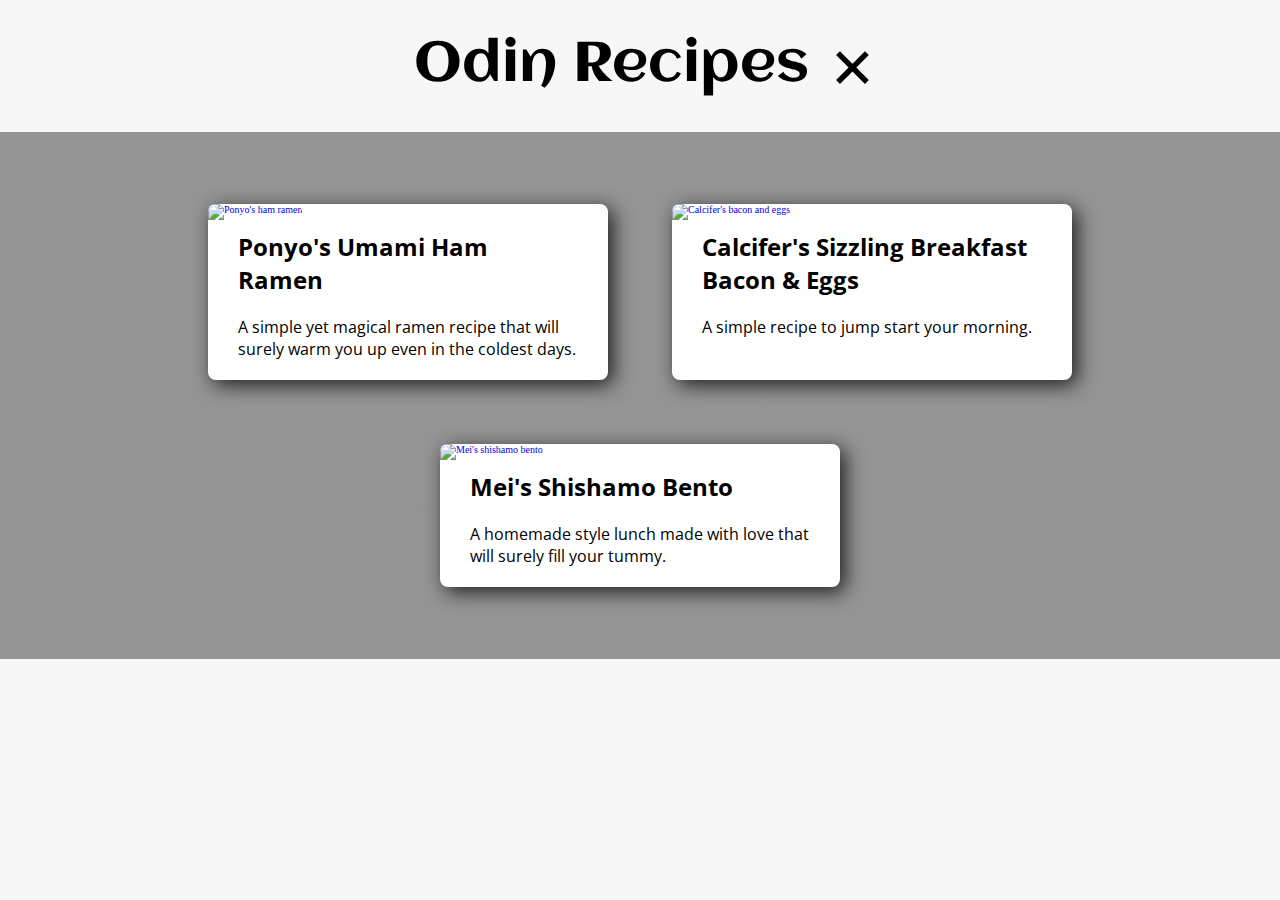
==== index.html @ b33f8dc5 "Fix file paths" ====
<!DOCTYPE html>
<html lang="en">
    <head>
        <meta charset="UTF-8">
        <title>Odin Recipes</title>
        <link rel="stylesheet" href="./style.css">
    </head>

    <body>
        
        <header>
            <h1>Odin Recipes</h1>
            <p>✕</p>
            <i|mg src="./images/Studio_Ghibli_logo.png" alt="Studio Ghibli logo">
        </header>

        <section class="hero">              
                <ul id="food-recipes">
                    <li>
                        <figure id="food-image">
                        <a href="./recipes/ramen.html">
                        <img src="https://www.seriouseats.com/thmb/SPKa84FobRKAz_HlyjXzwEDkpLM=/770x0/filters:no_upscale():max_bytes(150000):strip_icc():format(webp)/__opt__aboutcom__coeus__resources__content_migration__serious_eats__seriouseats.com__2020__07__20200715-studio-ghibli-Ponyo_Ramen-2deccc3fadcb406db06d660885e6ac87.jpg" alt="Ponyo's ham ramen">
                        <figcaption>
                            <p id="caption-title">Ponyo's Umami Ham Ramen</p>
                            <p id="caption-sub">A simple yet magical ramen recipe that will surely warm you up even in the coldest days.</p>
                        </figcaption></a>
                        </figure>
                    </li>
                    <li>
                        <figure id="food-image">
                            <a href="./recipes/bacon-egg.html">
                            <img src="https://www.seriouseats.com/thmb/c7PhAQJC9SKD-qGYfs1bevAYD8Y=/880x0/filters:no_upscale():max_bytes(150000):strip_icc():format(webp)/__opt__aboutcom__coeus__resources__content_migration__serious_eats__seriouseats.com__2020__07__20200715-studio-ghibli-Howls_BaconEggs1500-ebebd31467c24b89af81d18bc73f638e.jpg" alt="Calcifer's bacon and eggs">
                            <figcaption>
                                <p id="caption-title">Calcifer's Sizzling Breakfast Bacon & Eggs</p>
                                <p id="caption-sub">A simple recipe to jump start your morning.</p>
                                </figcaption></a>
                            </figure>
                    </li>
                    <li>
                        <figure id="food-image">
                            <a href="./recipes/bento.html">
                            <img src="https://www.seriouseats.com/thmb/HfcTwmUIfS7tZNU05KLvPKSQxJE=/770x0/filters:no_upscale():max_bytes(150000):strip_icc():format(webp)/__opt__aboutcom__coeus__resources__content_migration__serious_eats__seriouseats.com__2020__07__20200715-studio-ghibli-Totoro_Bento-3c8bf855d39840a989f083809e784871.jpg" alt="Mei's shishamo bento">
                            <figcaption>
                                <p id="caption-title">Mei's Shishamo Bento</p>
                                <p id="caption-sub">A homemade style lunch made with love that will surely fill your tummy.</p>
                                </figcaption></a>
                            </figure>
                    </li>
                </ul>
        </section>
    </body>
</html>
---- style.css ----
@import url('https://fonts.googleapis.com/css2?family=Open+Sans:wght@300&display=swap');
@import url('https://fonts.googleapis.com/css2?family=Aclonica&display=swap');

* {
    margin: 0;
    padding: 0;
    font-size: 10px;
}

body {
    margin: 0;
    background-color: #F7F7F7;
}

.hero {
    /* Sizing 5*/
    width: 100%;
    /* height: 5calc(100vh - 232px); */
    height: 100%;

    /* Background */
    background-image: linear-gradient(rgba(51, 51, 51, 0.5),rgba(51, 51, 51, 0.5)), url('https://data.whicdn.com/images/334382566/original.jpg');
    background-position: center;
    background-repeat: no-repeat;
    background-size: cover;
    background-attachment: fixed;
}

header {
    display: flex;
    justify-content: center;
    align-items: center;
    flex-wrap: wrap;
    padding: 24px 0;
}

header img {
    max-width: 350px;
}

header h1 {
    font-size: 5.6rem;
    font-family: 'Aclonica', sans-serif;
    font-weight: 400;
    padding: 10px;
}

header p {
    font-family: 'Open Sans', sans-serif;
    font-size: 5.6rem;
    padding: 0 0 0 10px;
}

#food-recipes {
    list-style-type: none;
    display: flex;
    justify-content: center;
    flex-wrap: wrap;
    padding: 40px 0;
}

#food-recipes li {
    background-color: white;
    box-shadow: 5px 5px 20px #1f1e1e; /*x y shadow-diffuse color*/
    border-radius: 8px;
    width: 400px;
    margin: 32px 32px;
    transition: all .3s ease;
}

#food-recipes li:hover {
    transform: translate3D(0,-1px,0) scale(1.03);
    transition: all .3s ease;
}

#food-image img {
    border-radius: 8px 8px 0 0;
    height: 275px;
    width: 400px;
}

#food-image img:hover {
    
}

#food-image a {
    text-decoration: none;
}

#food-image #caption-title{
    font-size: 2.4rem;
    font-weight: bold;
    padding: 10px 30px 10px 30px;
}

#food-image #caption-sub {
    font-size: 1.6rem;
    padding: 10px 30px 20px 30px;
}

#food-image p {
    font-family: 'Open Sans', sans-serif;
    color: black;
}

/* Media Queries */
@media (max-width: 900px) {
    header {
        flex-direction: column;
    }

    header p, header h1 {
        padding: 0 0;
    }

    header h1 {
        font-size: 4rem;
    }   
}
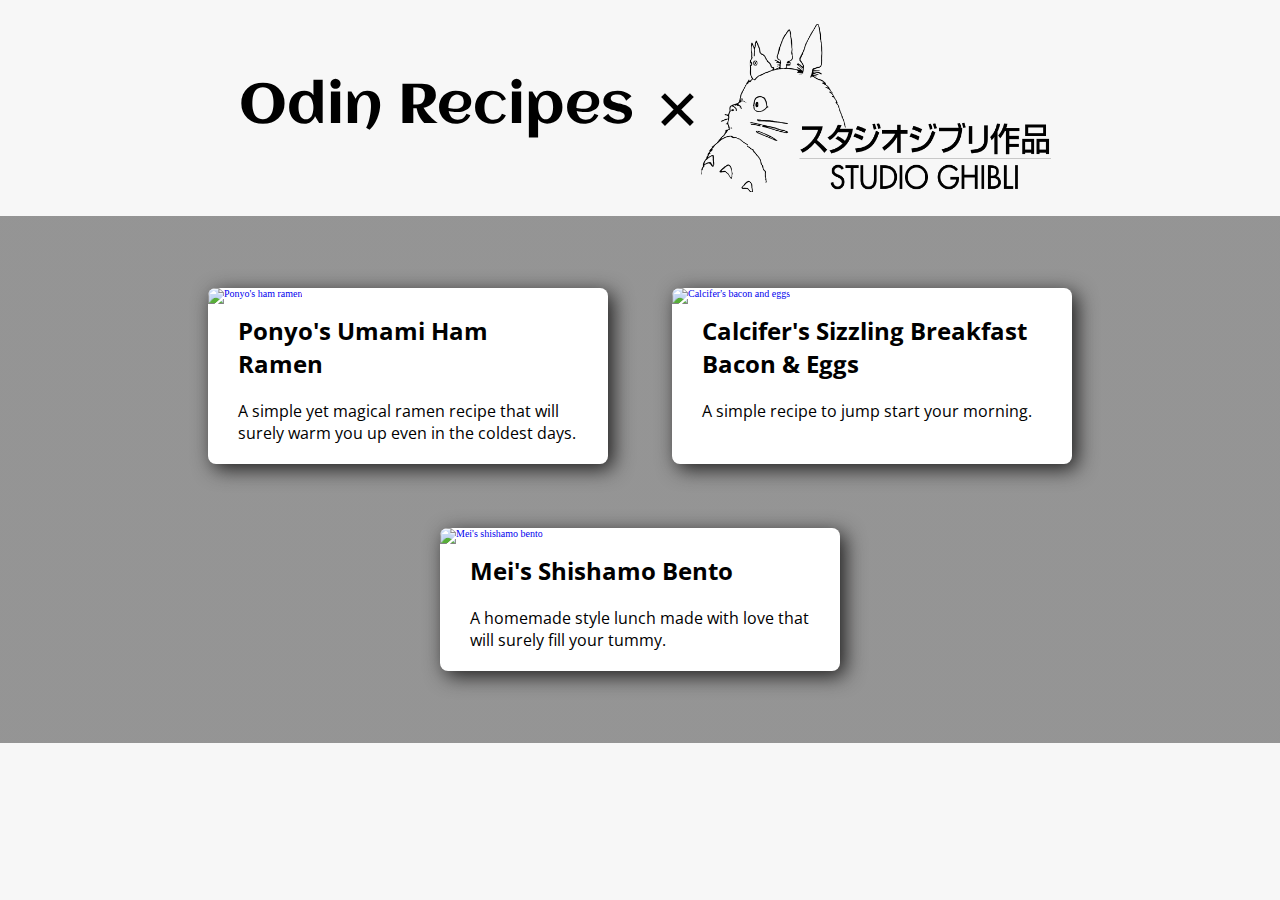
==== commit 4ddf9f8b: "Fix typo" ====
--- a/index.html
+++ b/index.html
@@ -7,11 +7,10 @@
     </head>
 
     <body>
-        
         <header>
             <h1>Odin Recipes</h1>
             <p>✕</p>
-            <i|mg src="./images/Studio_Ghibli_logo.png" alt="Studio Ghibli logo">
+            <img src="../images/Studio_Ghibli_logo.png" alt="Studio Ghibli logo">
         </header>
 
         <section class="hero">              
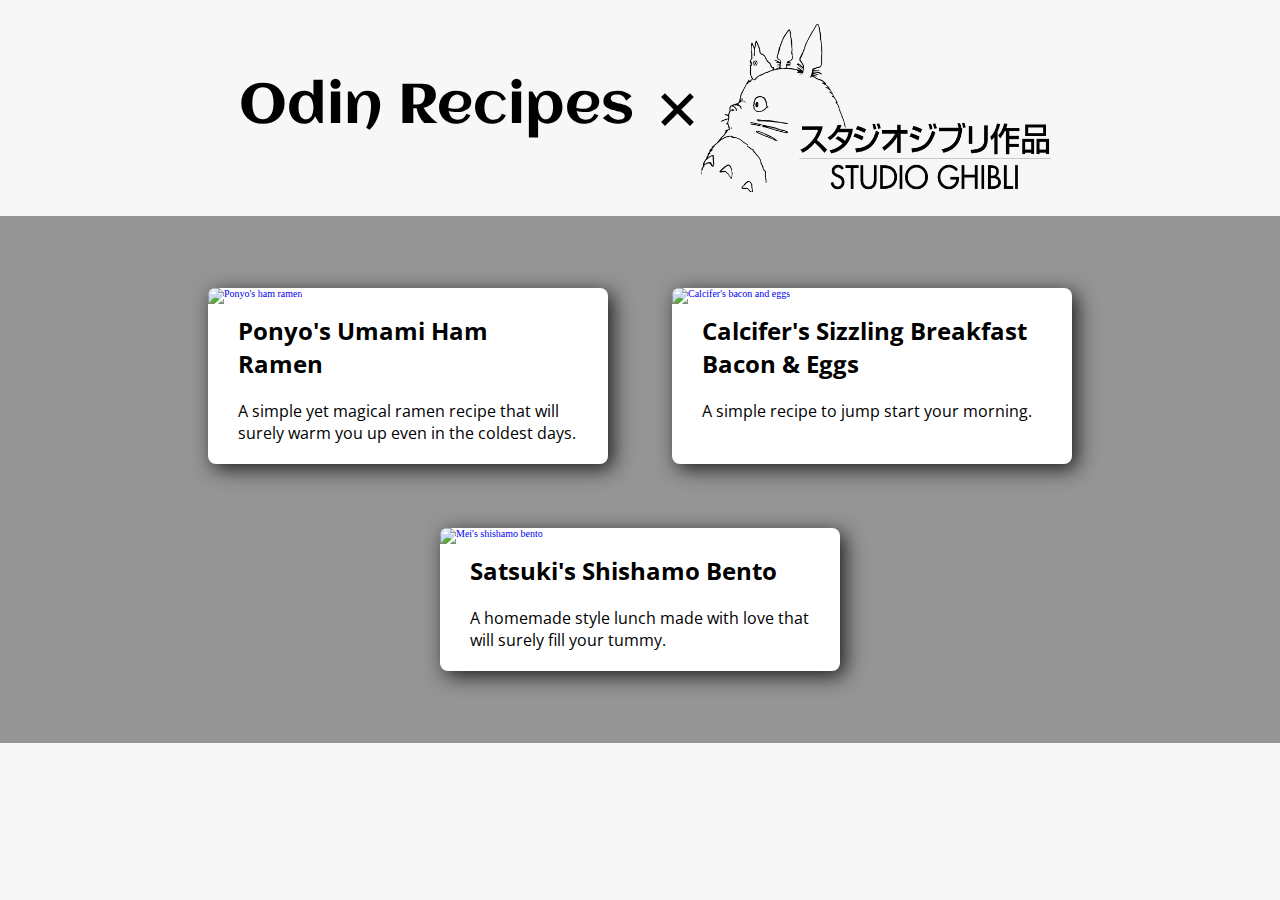
==== commit 27ab2bb2: "Fix names of content in file" ====
--- a/index.html
+++ b/index.html
@@ -40,7 +40,7 @@
                             <a href="./recipes/bento.html">
                             <img src="https://www.seriouseats.com/thmb/HfcTwmUIfS7tZNU05KLvPKSQxJE=/770x0/filters:no_upscale():max_bytes(150000):strip_icc():format(webp)/__opt__aboutcom__coeus__resources__content_migration__serious_eats__seriouseats.com__2020__07__20200715-studio-ghibli-Totoro_Bento-3c8bf855d39840a989f083809e784871.jpg" alt="Mei's shishamo bento">
                             <figcaption>
-                                <p id="caption-title">Mei's Shishamo Bento</p>
+                                <p id="caption-title">Satsuki's Shishamo Bento</p>
                                 <p id="caption-sub">A homemade style lunch made with love that will surely fill your tummy.</p>
                                 </figcaption></a>
                             </figure>
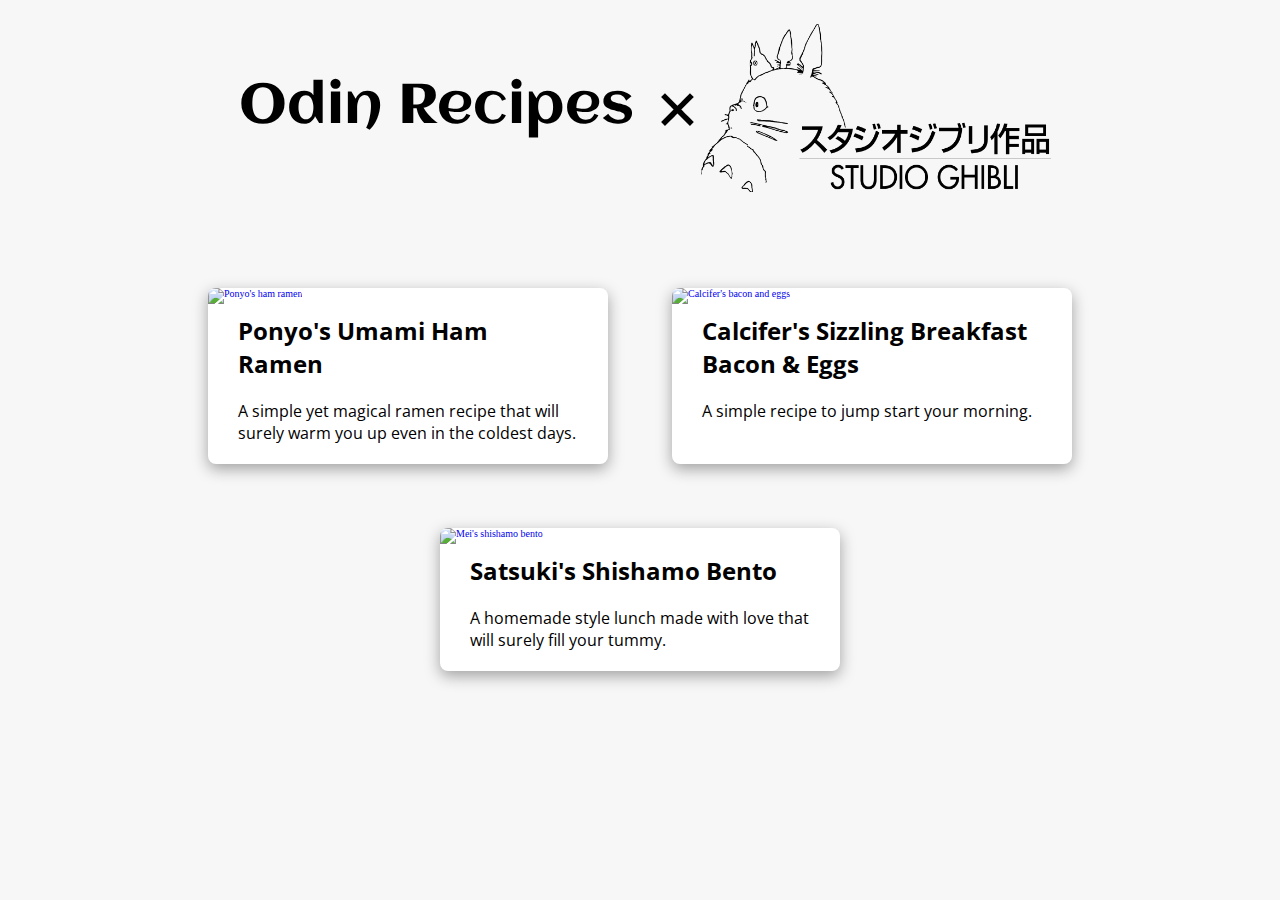
==== commit 4feb35a4: "Add meta tag" ====
--- a/index.html
+++ b/index.html
@@ -2,6 +2,7 @@
 <html lang="en">
     <head>
         <meta charset="UTF-8">
+        <meta name="viewport" content="width=device-width, initial-scale=1.0">
         <title>Odin Recipes</title>
         <link rel="stylesheet" href="./style.css">
     </head>
--- a/style.css
+++ b/style.css
@@ -10,20 +10,6 @@
 body {
     margin: 0;
     background-color: #F7F7F7;
-}
-
-.hero {
-    /* Sizing 5*/
-    width: 100%;
-    /* height: 5calc(100vh - 232px); */
-    height: 100%;
-
-    /* Background */
-    background-image: linear-gradient(rgba(51, 51, 51, 0.5),rgba(51, 51, 51, 0.5)), url('https://data.whicdn.com/images/334382566/original.jpg');
-    background-position: center;
-    background-repeat: no-repeat;
-    background-size: cover;
-    background-attachment: fixed;
 }
 
 header {
@@ -61,7 +47,7 @@
 
 #food-recipes li {
     background-color: white;
-    box-shadow: 5px 5px 20px #1f1e1e; /*x y shadow-diffuse color*/
+    box-shadow: 0 5px 15px #a0a0a0; /*x y shadow-diffuse color*/
     border-radius: 8px;
     width: 400px;
     margin: 32px 32px;
@@ -71,16 +57,13 @@
 #food-recipes li:hover {
     transform: translate3D(0,-1px,0) scale(1.03);
     transition: all .3s ease;
+    box-shadow: 0 0 7px #000000;
 }
 
 #food-image img {
     border-radius: 8px 8px 0 0;
     height: 275px;
     width: 400px;
-}
-
-#food-image img:hover {
-    
 }
 
 #food-image a {
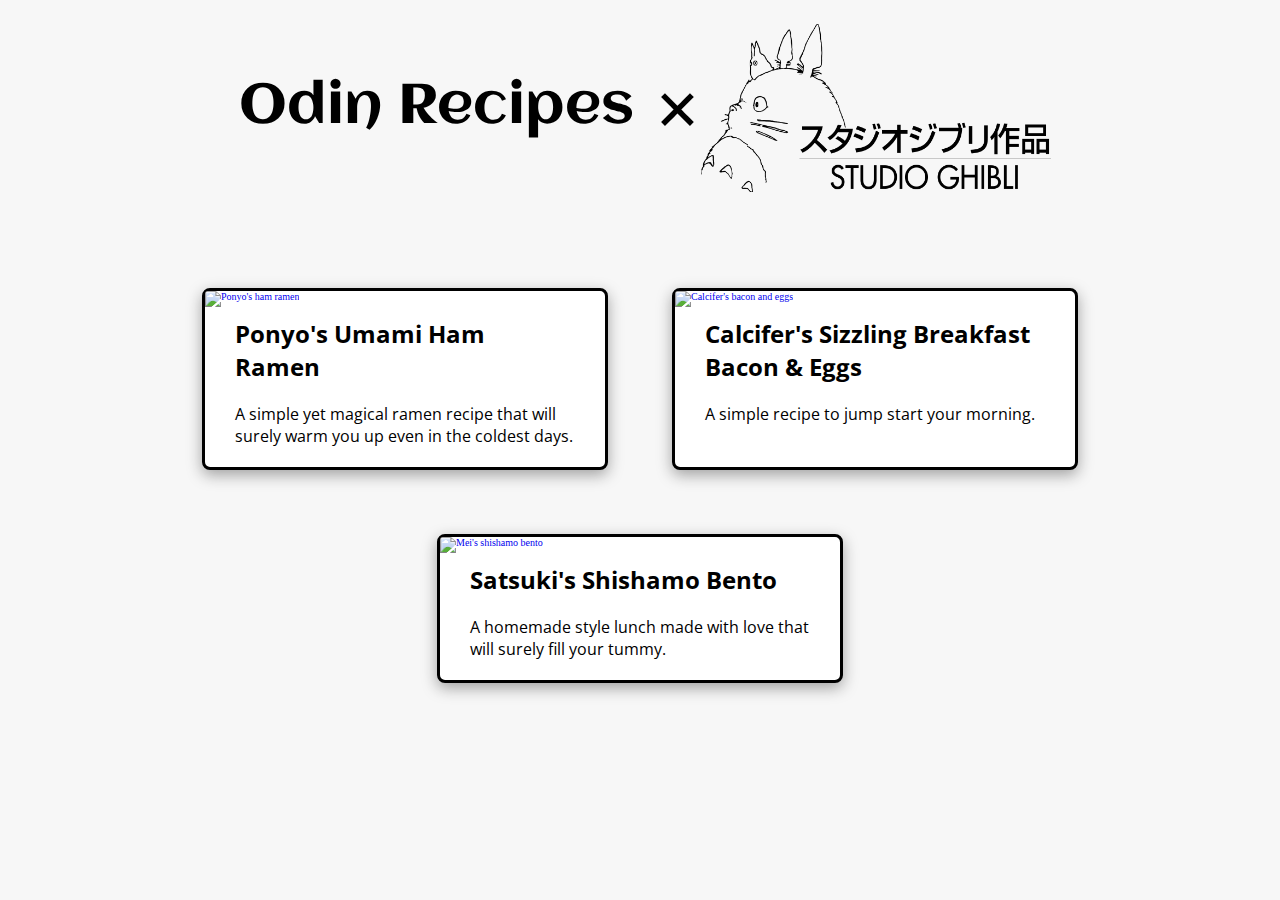
==== commit 29e32426: "Fix links" ====
--- a/index.html
+++ b/index.html
@@ -11,7 +11,7 @@
         <header>
             <h1>Odin Recipes</h1>
             <p>✕</p>
-            <img src="../images/Studio_Ghibli_logo.png" alt="Studio Ghibli logo">
+            <img src="./images/Studio_Ghibli_logo.png" alt="Studio Ghibli logo">
         </header>
 
         <section class="hero">              
@@ -48,5 +48,8 @@
                     </li>
                 </ul>
         </section>
+        <footer>
+            <p></p>
+        </footer>
     </body>
 </html>--- a/style.css
+++ b/style.css
@@ -48,6 +48,7 @@
 #food-recipes li {
     background-color: white;
     box-shadow: 0 5px 15px #a0a0a0; /*x y shadow-diffuse color*/
+    border: 3px black solid;
     border-radius: 8px;
     width: 400px;
     margin: 32px 32px;
@@ -61,7 +62,7 @@
 }
 
 #food-image img {
-    border-radius: 8px 8px 0 0;
+    border-radius: 3px 3px 0 0;
     height: 275px;
     width: 400px;
 }
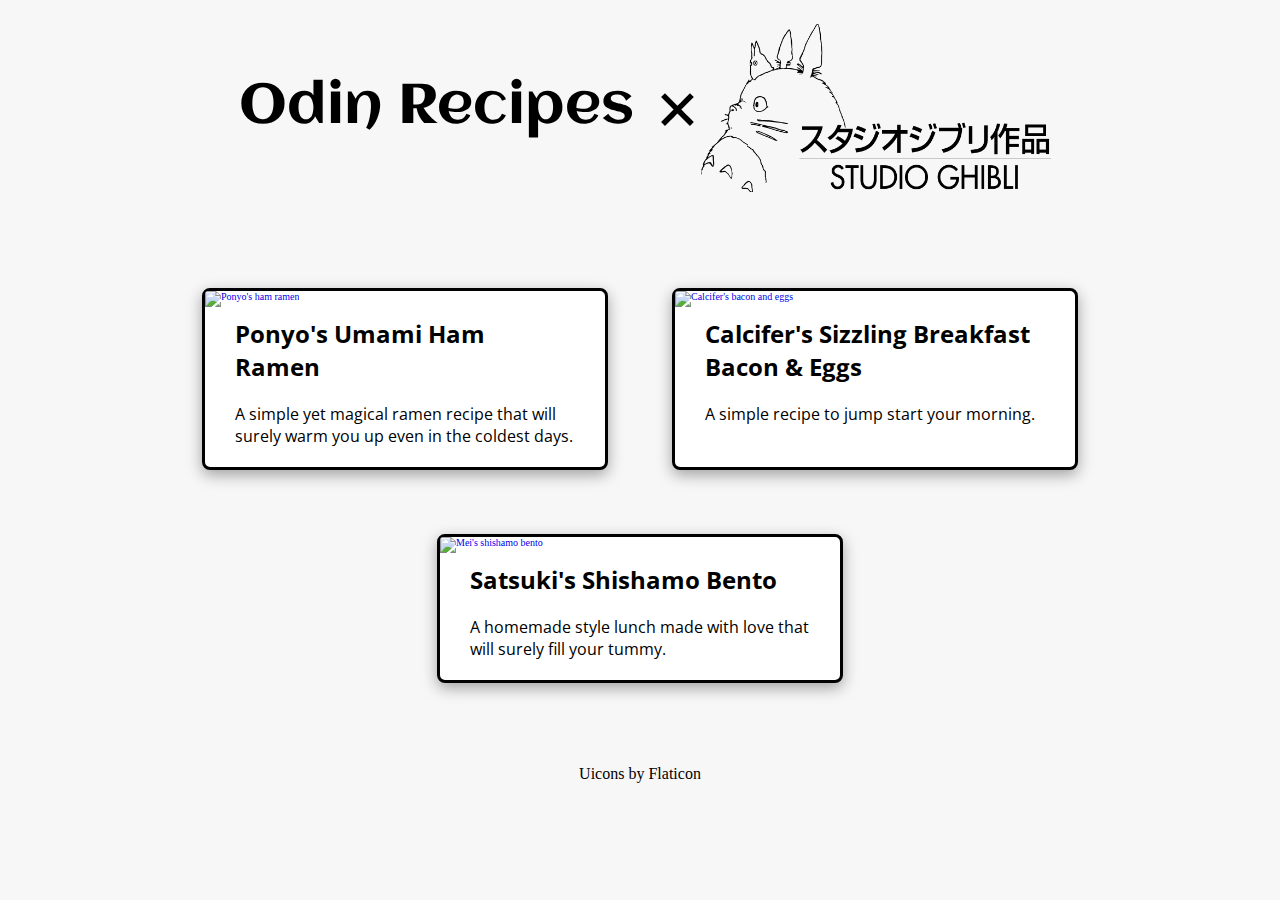
==== commit dbdc9c81: "Add footer links to github and flaticon" ====
--- a/index.html
+++ b/index.html
@@ -49,7 +49,8 @@
                 </ul>
         </section>
         <footer>
-            <p></p>
+            <p><a href="https://www.flaticon.com/uicons">Uicons by Flaticon</a></p>
+            <a href="https://github.com/charmaine-aguilar/odin-recipes"><i class="fi fi-brands-github"></i></a>
         </footer>
     </body>
 </html>--- a/style.css
+++ b/style.css
@@ -1,5 +1,9 @@
+/* Font Imports */
 @import url('https://fonts.googleapis.com/css2?family=Open+Sans:wght@300&display=swap');
 @import url('https://fonts.googleapis.com/css2?family=Aclonica&display=swap');
+
+/* Icon Imports */
+@import url('https://cdn-uicons.flaticon.com/uicons-brands/css/uicons-brands.css');
 
 * {
     margin: 0;
@@ -100,4 +104,22 @@
     header h1 {
         font-size: 4rem;
     }   
+}
+
+footer {
+    display: flex;
+    flex-direction: column;
+    align-items: center;
+    padding: 10px 0;
+}
+
+footer a {
+    text-decoration: none;
+    color: black;
+    font-size: 16px;
+    padding: 15px 0;
+}
+
+footer i {
+    font-size: 30px;
 }